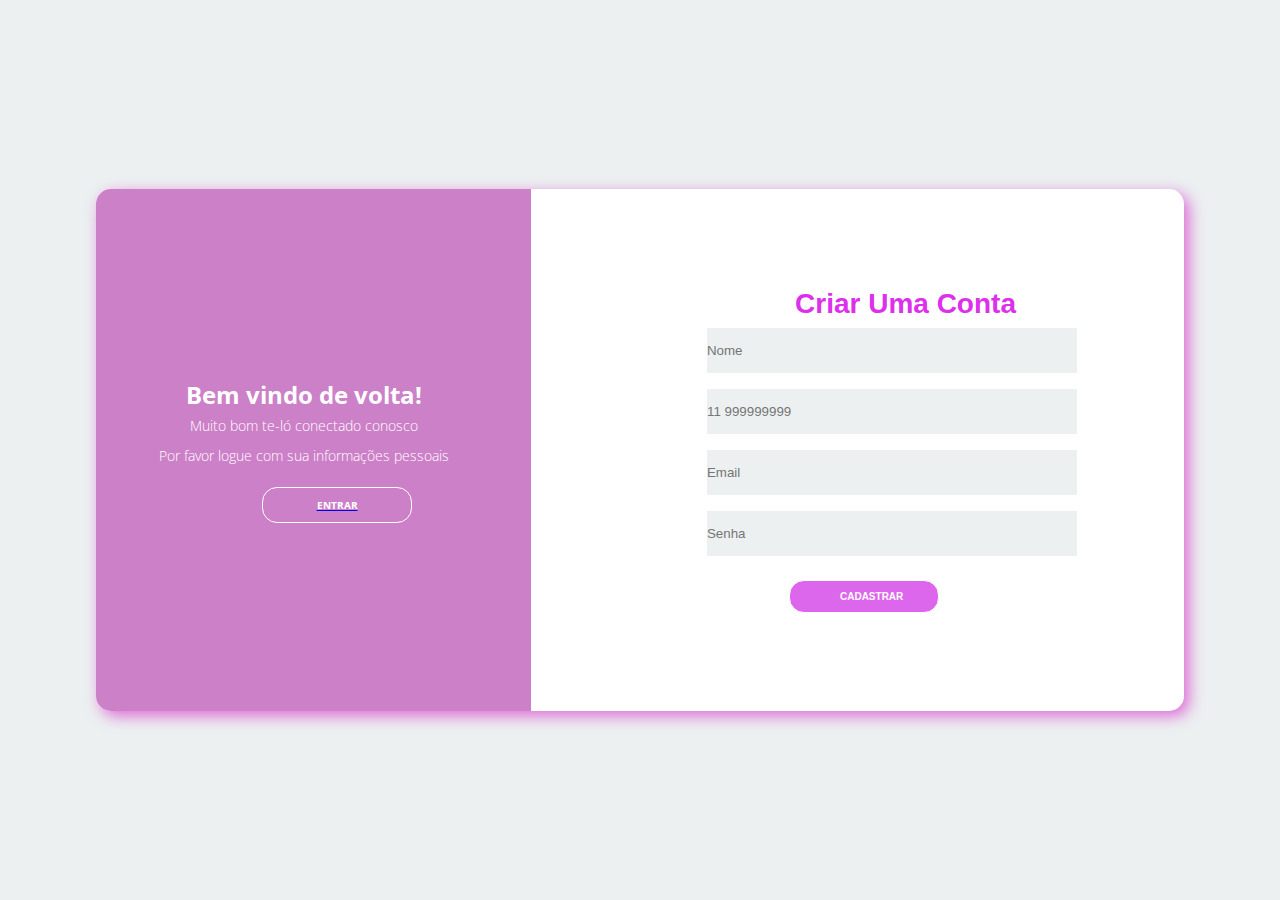
==== public/cadastro.html @ b60509db "banco linkado com minha tela de cadastro" ====
<!DOCTYPE html>
<html lang="en">

<head>
    <meta charset="UTF-8">
    <meta name="viewport" content="width=device-width, initial-scale=1.0">
    <title>Document</title>
    <link rel="stylesheet" href="css/cadastro.css">
    <script async src="https://basicons.xyz/embed.js"> </script>
    <script src="./js/sessao.js"></script>
</head>

<body>
    <div class="container">
        <div class="content first-content">
            <div class="first-column">
                <h2 class="title-primeiro"> Bem vindo de volta!</h2>
                <p class="descripition descripition-primary">Muito bom te-ló conectado conosco</p>
                <p class="descripition descripition-primary">Por favor logue com sua informações pessoais</p>
               <a href="login.html"><p class="btn btn-primary">Entrar</p></a>
            </div>
            <div class="second-column">
                <h2 class="title title-primary">Criar uma conta</h2>
             
             
               <form class="form">

                <label class="label-input" for="">
                   
                <input type="text" placeholder="Nome">
                </label>

                <label for="#">

                    <label for="">
                        <input type="tel" placeholder="11 999999999">
                        </label>
        
                        <label for="#">
                   
                <input type="email" placeholder="Email">
                </label>
              
                <label for="#">
                   
                <input type="password" placeholder="Senha" >
                 </label>
                 
                 <button class="btn btn-segundo" onclick="cadastrar()">Cadastrar</button>
               </form>
               <!-- <div id="div_aguardar" class="loading-div">
                <img src="./assets/circle-loading.gif" id="loading-gif" /> -->
              </div>
      
              <div id="div_erros_login"></div>
            </div>
          </div>
        </div>
      
       
      </body>
      
      </html>
      
      <script>
        function cadastrar() {
          aguardar();
      
          //Recupere o valor da nova input pelo nome do id
          // Agora vá para o método fetch logo abaixo
          var nomeVar = nome_input.value;
          var telefoneVar = telefone_input.value;
          var emailVar = email_input.value;
          var senhaVar = senha_input.value;
        //   var confirmacaoSenhaVar = confirmacao_senha_input.value;
         
          if (
            nomeVar == "" ||
            telefoneVar == "" ||
            emailVar == "" ||
            senhaVar == "" 
            // confirmacaoSenhaVar == "" 
           
          ) {
            cardErro.style.display = "block";
            mensagem_erro.innerHTML =
              "(Mensagem de erro para todos os campos em branco)";
      
            finalizarAguardar();
            return false;
          } else {
            setInterval(sumirMensagem, 5000);
          }
      
          // Enviando o valor da nova input
          fetch("/usuarios/cadastrar", {
            method: "POST",
            headers: {
              "Content-Type": "application/json",
            },
            body: JSON.stringify({
              // crie um atributo que recebe o valor recuperado aqui
              // Agora vá para o arquivo routes/usuario.js
              nomeServer: nomeVar,
              telefoneServer: telefoneVar,
              emailServer: emailVar,
              senhaServer: senhaVar
             
            }),
          })
            .then(function (resposta) {
              console.log("resposta: ", resposta);
      
              if (resposta.ok) {
                cardErro.style.display = "block";
      
                mensagem_erro.innerHTML =
                  "Cadastro realizado com sucesso! Redirecionando para tela de Login...";
      
                setTimeout(() => {
                  window.location = "login.html";
                }, "2000");
      
                limparFormulario();
                finalizarAguardar();
              } else {
                throw "Houve um erro ao tentar realizar o cadastro!";
              }
            })
            .catch(function (resposta) {
              console.log(`#ERRO: ${resposta}`);
              finalizarAguardar();
            });
      
          return false;
        }
      
        function listar() {
          fetch("/empresas/listar", {
            method: "GET",
          })
            .then(function (resposta) {
              resposta.json().then((empresas) => {
                empresas.forEach((empresa) => {
                  listaEmpresas.innerHTML += `<option value='${empresa.id}'>${empresa.cnpj}</option>`;
                });
              });
            })
            .catch(function (resposta) {
              console.log(`#ERRO: ${resposta}`);
            });
        }
      
        function sumirMensagem() {
          cardErro.style.display = "none";
        }
      </script>
        
        
            </div> <!-- second-column -->
        </div>
    </div>
</body>

</html>
---- public/css/cadastro.css ----
@import url('https://fonts.googleapis.com/css2?family=Open+Sans:ital,wght@0,300..800;1,300..800&display=swap');
*{
    margin: 0;
    padding: 0;
    box-sizing: border-box;
}
body{
     font-family: 'Open Sans', sans-serif;
}

.container{
    display: flex;
    justify-content: center;
    align-items: center;
    height: 100vh;
    background-color: #ecf0f1;
}
.content{
    background-color: #fff;
    border-radius: 15px;
    width: 85% ;
    height: 58%;
    box-shadow: 5px 5px 15px 0px rgba(211, 13, 194, 0.589);
    justify-content: space-between;
    align-items: center;
    position: relative;
}
.content::before{
    content: "";
    position: absolute;
    background-color: #cc80c8;
    width: 40%;
    height: 100%;
    border-top-left-radius: 15px;
    border-bottom-left-radius: 15px;

}
.title{
    color: white;
    font-size: 28px;
    font-weight: bold;
    text-transform:capitalize
}
.title-primeiro{
 color: #fff;
}
.title-primary{
    color: #dd30ec;
    font-family:'Segoe UI', Tahoma, Geneva, Verdana, sans-serif;
    text-align: center;
    margin-right: 44px;

}

.descripition{
 font-size: 14px;
 font-weight: 100;
 color: white;
 line-height: 30px;
}
.descripition-primary{
    color: #fff;
}
.descripition-second {
    color: #c9c9c9;
}

.title-segund{
    color: #58af9b;
}
.btn{
    border-radius: 15px;
    text-transform: uppercase;
    color: #fff;
    text-transform: uppercase;
    font-size: 10px;
    padding: 10px 50px;
    cursor: pointer;
    font-weight: bold;
    width: 150px;
    align-self: center;
    border: none; 
    margin-top: 1rem;
}
.btn-primary{
 background-color: transparent;
 border: 1px solid #fff;
 margin-left: 166px;
}
.btn-primary:hover{
    background-color: #fff;
    color: #c377da;
   
   
    
}
.btn-segundo{
    background-color: #dd67ec;
    border: 1px solid #fff;
    margin-left: 90px;
}
.btn-segundo:hover{
    background-color: #e68ef8;
    border: 1px solid ;
    color: #e0eeeb;
}

.first-content{
display: flex;
}
.first-column{
    text-align: center;
    width: 416px;
    flex: 1 0 auto;
    z-index: 1;
  
}
.second-column{
    flex: 2 0 auto;
    display: flex;
    flex-direction: column;
    align-items: center;
}


.form{
    display: flex;
    flex-direction: column;
    width: 55%;
}
.form input{
    height: 45px;
    width: 81%;
    border: none;
    background-color: #ecf0f1 ;
    margin: 8px ;
}
.label.input{
    background-color: #ecf0f1;
    display: flex;
    align-items: center;
}
.second-content{
    position: absolute;
    display: none;
}
.second-content .first-column{
    order: 2;
}
.second-content .second-column{
    order: 1;
}
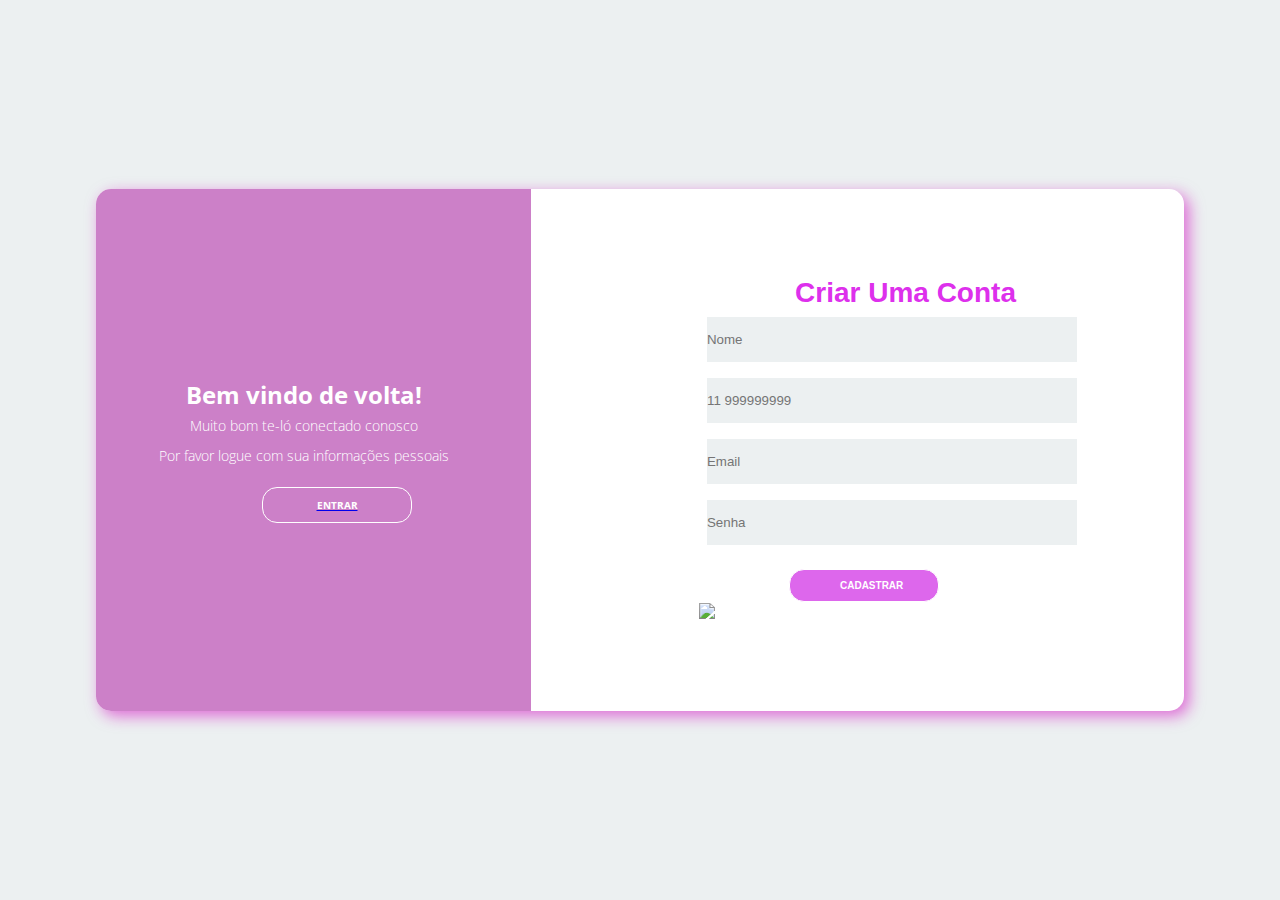
==== commit 93739db4: "Update cadastro.html" ====
--- a/public/cadastro.html
+++ b/public/cadastro.html
@@ -2,164 +2,169 @@
 <html lang="en">
 
 <head>
-    <meta charset="UTF-8">
-    <meta name="viewport" content="width=device-width, initial-scale=1.0">
-    <title>Document</title>
-    <link rel="stylesheet" href="css/cadastro.css">
-    <script async src="https://basicons.xyz/embed.js"> </script>
-    <script src="./js/sessao.js"></script>
+  <meta charset="UTF-8">
+  <meta name="viewport" content="width=device-width, initial-scale=1.0">
+  <title>Document</title>
+  <link rel="stylesheet" href="css/cadastro.css">
+  <script async src="https://basicons.xyz/embed.js"> </script>
+  <script src="./js/sessao.js"></script>
 </head>
 
 <body>
-    <div class="container">
-        <div class="content first-content">
-            <div class="first-column">
-                <h2 class="title-primeiro"> Bem vindo de volta!</h2>
-                <p class="descripition descripition-primary">Muito bom te-ló conectado conosco</p>
-                <p class="descripition descripition-primary">Por favor logue com sua informações pessoais</p>
-               <a href="login.html"><p class="btn btn-primary">Entrar</p></a>
-            </div>
-            <div class="second-column">
-                <h2 class="title title-primary">Criar uma conta</h2>
-             
-             
-               <form class="form">
+  <div class="alerta_erro">
+    <div class="card_erro" id="cardErro">
+      <span id="mensagem_erro"></span>
+    </div>
+  </div>
+  <div class="container">
+    <div class="content first-content">
+      <div class="first-column">
+        <h2 class="title-primeiro"> Bem vindo de volta!</h2>
+        <p class="descripition descripition-primary">Muito bom te-ló conectado conosco</p>
+        <p class="descripition descripition-primary">Por favor logue com sua informações pessoais</p>
+        <a href="login.html">
+          <p class="btn btn-primary">Entrar</p>
+        </a>
+      </div>
+      <div class="second-column">
+        <h2 class="title title-primary">Criar uma conta</h2>
 
-                <label class="label-input" for="">
-                   
-                <input type="text" placeholder="Nome">
-                </label>
 
-                <label for="#">
+        <div class="form">
 
-                    <label for="">
-                        <input type="tel" placeholder="11 999999999">
-                        </label>
-        
-                        <label for="#">
-                   
-                <input type="email" placeholder="Email">
-                </label>
-              
-                <label for="#">
-                   
-                <input type="password" placeholder="Senha" >
-                 </label>
-                 
-                 <button class="btn btn-segundo" onclick="cadastrar()">Cadastrar</button>
-               </form>
-               <!-- <div id="div_aguardar" class="loading-div">
-                <img src="./assets/circle-loading.gif" id="loading-gif" /> -->
-              </div>
-      
-              <div id="div_erros_login"></div>
-            </div>
-          </div>
+          <label class="label-input" for="">
+            <input id="nome_input" type="text" placeholder="Nome">
+          </label>
+
+          <label for="#">
+
+            <label for="">
+              <input id="telefone_input" type="tel" placeholder="11 999999999">
+            </label>
+
+            <label for="#">
+
+              <input id="email_input" type="email" placeholder="Email">
+            </label>
+
+            <label for="#">
+
+              <input id="senha_input" type="password" placeholder="Senha">
+            </label>
+
+            <button class="btn btn-segundo" onclick="cadastrar()">Cadastrar</button>
+            <div id="div_aguardar" class="loading-div">
+            <img src="./assets/circle-loading.gif" id="loading-gif" />
         </div>
-      
-       
-      </body>
-      
-      </html>
-      
-      <script>
-        function cadastrar() {
-          aguardar();
-      
-          //Recupere o valor da nova input pelo nome do id
-          // Agora vá para o método fetch logo abaixo
-          var nomeVar = nome_input.value;
-          var telefoneVar = telefone_input.value;
-          var emailVar = email_input.value;
-          var senhaVar = senha_input.value;
-        //   var confirmacaoSenhaVar = confirmacao_senha_input.value;
-         
-          if (
-            nomeVar == "" ||
-            telefoneVar == "" ||
-            emailVar == "" ||
-            senhaVar == "" 
-            // confirmacaoSenhaVar == "" 
-           
-          ) {
-            cardErro.style.display = "block";
-            mensagem_erro.innerHTML =
-              "(Mensagem de erro para todos os campos em branco)";
-      
-            finalizarAguardar();
-            return false;
-          } else {
-            setInterval(sumirMensagem, 5000);
-          }
-      
-          // Enviando o valor da nova input
-          fetch("/usuarios/cadastrar", {
-            method: "POST",
-            headers: {
-              "Content-Type": "application/json",
-            },
-            body: JSON.stringify({
-              // crie um atributo que recebe o valor recuperado aqui
-              // Agora vá para o arquivo routes/usuario.js
-              nomeServer: nomeVar,
-              telefoneServer: telefoneVar,
-              emailServer: emailVar,
-              senhaServer: senhaVar
-             
-            }),
-          })
-            .then(function (resposta) {
-              console.log("resposta: ", resposta);
-      
-              if (resposta.ok) {
-                cardErro.style.display = "block";
-      
-                mensagem_erro.innerHTML =
-                  "Cadastro realizado com sucesso! Redirecionando para tela de Login...";
-      
-                setTimeout(() => {
-                  window.location = "login.html";
-                }, "2000");
-      
-                limparFormulario();
-                finalizarAguardar();
-              } else {
-                throw "Houve um erro ao tentar realizar o cadastro!";
-              }
-            })
-            .catch(function (resposta) {
-              console.log(`#ERRO: ${resposta}`);
-              finalizarAguardar();
-            });
-      
-          return false;
-        }
-      
-        function listar() {
-          fetch("/empresas/listar", {
-            method: "GET",
-          })
-            .then(function (resposta) {
-              resposta.json().then((empresas) => {
-                empresas.forEach((empresa) => {
-                  listaEmpresas.innerHTML += `<option value='${empresa.id}'>${empresa.cnpj}</option>`;
-                });
-              });
-            })
-            .catch(function (resposta) {
-              console.log(`#ERRO: ${resposta}`);
-            });
-        }
-      
-        function sumirMensagem() {
-          cardErro.style.display = "none";
-        }
-      </script>
-        
-        
-            </div> <!-- second-column -->
-        </div>
+
+        <div id="div_erros_login"></div>
+      </div>
     </div>
+  </div>
+
+
 </body>
 
-</html>+</html>
+
+<script>
+  function cadastrar() {
+    aguardar();
+
+    //Recupere o valor da nova input pelo nome do id
+    // Agora vá para o método fetch logo abaixo
+    var nomeVar = nome_input.value;
+    var telefoneVar = telefone_input.value;
+    var emailVar = email_input.value;
+    var senhaVar = senha_input.value;
+    //   var confirmacaoSenhaVar = confirmacao_senha_input.value;
+
+    if (
+      nomeVar == "" ||
+      telefoneVar == "" ||
+      emailVar == "" ||
+      senhaVar == ""
+      // confirmacaoSenhaVar == "" 
+
+    ) {
+      cardErro.style.display = "block";
+      mensagem_erro.innerHTML =
+        "(Mensagem de erro para todos os campos em branco)";
+
+      finalizarAguardar();
+      return false;
+    } else {
+      setInterval(sumirMensagem, 5000);
+    }
+
+    // Enviando o valor da nova input
+    fetch("/usuarios/cadastrar", {
+      method: "POST",
+      headers: {
+        "Content-Type": "application/json",
+      },
+      body: JSON.stringify({
+        // crie um atributo que recebe o valor recuperado aqui
+        // Agora vá para o arquivo routes/usuario.js
+        nomeServer: nomeVar,
+        telefoneServer: telefoneVar,
+        emailServer: emailVar,
+        senhaServer: senhaVar
+
+      }),
+    })
+      .then(function (resposta) {
+        console.log("resposta: ", resposta);
+
+        if (resposta.ok) {
+          cardErro.style.display = "block";
+
+          mensagem_erro.innerHTML =
+            "Cadastro realizado com sucesso! Redirecionando para tela de Login...";
+
+          setTimeout(() => {
+            window.location = "login.html";
+          }, "2000");
+
+          limparFormulario();
+          finalizarAguardar();
+        } else {
+          throw "Houve um erro ao tentar realizar o cadastro!";
+        }
+      })
+      .catch(function (resposta) {
+        console.log(`#ERRO: ${resposta}`);
+        finalizarAguardar();
+      });
+
+    return false;
+  }
+
+  function listar() {
+    fetch("/empresas/listar", {
+      method: "GET",
+    })
+      .then(function (resposta) {
+        resposta.json().then((empresas) => {
+          empresas.forEach((empresa) => {
+            listaEmpresas.innerHTML += `<option value='${empresa.id}'>${empresa.cnpj}</option>`;
+          });
+        });
+      })
+      .catch(function (resposta) {
+        console.log(`#ERRO: ${resposta}`);
+      });
+  }
+
+  function sumirMensagem() {
+    cardErro.style.display = "none";
+  }
+</script>
+
+
+</div> <!-- second-column -->
+</div>
+</div>
+</body>
+
+</html>
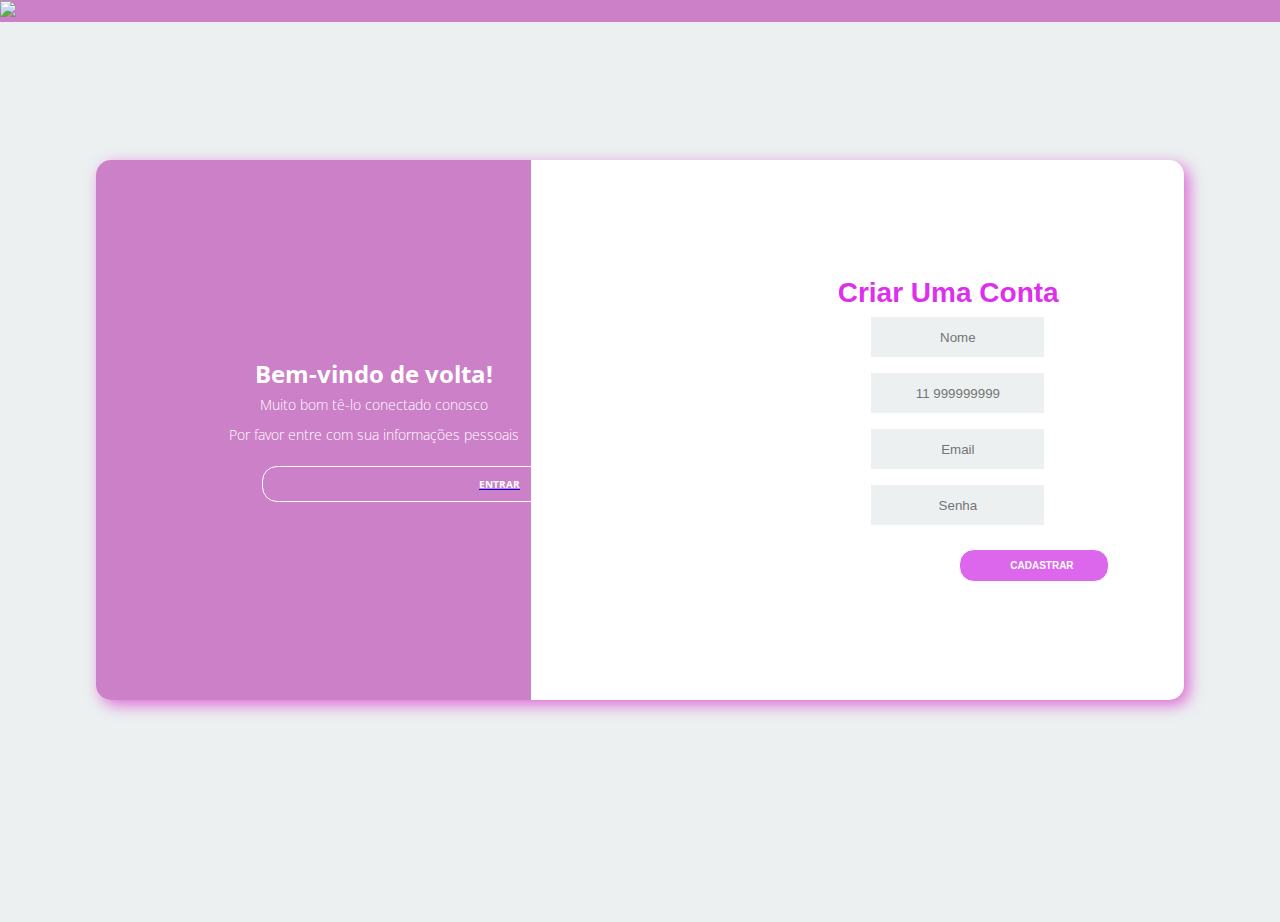
==== commit 667d3f37: "vm" ====
--- a/public/cadastro.html
+++ b/public/cadastro.html
@@ -2,169 +2,168 @@
 <html lang="en">
 
 <head>
-  <meta charset="UTF-8">
-  <meta name="viewport" content="width=device-width, initial-scale=1.0">
-  <title>Document</title>
-  <link rel="stylesheet" href="css/cadastro.css">
-  <script async src="https://basicons.xyz/embed.js"> </script>
-  <script src="./js/sessao.js"></script>
+    <meta charset="UTF-8">
+    <meta name="viewport" content="width=device-width, initial-scale=1.0">
+    <title>Document</title>
+    <link rel="stylesheet" href="css/cadastro.css">
+    <script async src="https://basicons.xyz/embed.js"> </script>
+    <script src="./js/sessao.js"></script>
 </head>
 
 <body>
-  <div class="alerta_erro">
-    <div class="card_erro" id="cardErro">
-      <span id="mensagem_erro"></span>
-    </div>
-  </div>
-  <div class="container">
-    <div class="content first-content">
-      <div class="first-column">
-        <h2 class="title-primeiro"> Bem vindo de volta!</h2>
-        <p class="descripition descripition-primary">Muito bom te-ló conectado conosco</p>
-        <p class="descripition descripition-primary">Por favor logue com sua informações pessoais</p>
-        <a href="login.html">
-          <p class="btn btn-primary">Entrar</p>
-        </a>
+    <header class="header">
+        <a href="index.html" class="logo"><img class="logo" src="Img/letra-n (1).png"> </a>
+    </header>
+    <div class="alerta_erro">
+        <div class="card_erro" id="cardErro">
+        </div>
       </div>
-      <div class="second-column">
-        <h2 class="title title-primary">Criar uma conta</h2>
+      <div class="container">
+        <div class="content first-content">
+          <div class="first-column">
+            <h2 class="title-primeiro"> Bem-vindo de volta!</h2>
+            <p class="descripition descripition-primary">Muito bom tê-lo conectado conosco</p>
+            <p class="descripition descripition-primary">Por favor entre com sua informações pessoais</p>
+            <a href="login.html">
+              <p class="btn btn-primary">Entrar</p>
+            </a>
+          </div>
+          <div class="second-column">
+            <h2 class="title title-primary">Criar uma conta</h2>
+            
+            
+            <div class="form">
+              
+              <label class="label-input" for="">
+                <input id="nome_input" type="text" placeholder="Nome">
+                
+              </label>
+              
+              <label for="#">
+                
+                <label for="">
+                  <input id="telefone_input" type="tel" placeholder="11 999999999">
+                  <div id="telefone"></div>
+                </label>
+                
+                <label for="#">
+                  
+                  <input id="email_input" type="email" placeholder="Email">
+                  <div id="email"></div>
+                </label>
+                
+                <label for="#">
+                  
+                  <input id="senha_input" type="password" placeholder="Senha">
+                  <div id="senha"></div>
+                </label>
+                
+                <button class="btn btn-segundo" onclick="cadastrar()">Cadastrar</button>
+                <br><span id="mensagem_erro"></span>
+                
+                <!-- <div id="div_aguardar" class="loading-div">
+                  <img src="./assets/circle-loading.gif" id="loading-gif" />
+                </div> -->
+                        <!-- </div>
+
+            <div id="div_aguardar" class="loading-div">
+            <img src="./assets/circle-loading.gif" id="loading-gif" />
+        </div> -->
 
 
-        <div class="form">
-
-          <label class="label-input" for="">
-            <input id="nome_input" type="text" placeholder="Nome">
-          </label>
-
-          <label for="#">
-
-            <label for="">
-              <input id="telefone_input" type="tel" placeholder="11 999999999">
-            </label>
-
-            <label for="#">
-
-              <input id="email_input" type="email" placeholder="Email">
-            </label>
-
-            <label for="#">
-
-              <input id="senha_input" type="password" placeholder="Senha">
-            </label>
-
-            <button class="btn btn-segundo" onclick="cadastrar()">Cadastrar</button>
-            <div id="div_aguardar" class="loading-div">
-            <img src="./assets/circle-loading.gif" id="loading-gif" />
+                        <div id="div_erros_login"></div>
+                </div>
+            </div>
         </div>
-
-        <div id="div_erros_login"></div>
-      </div>
-    </div>
-  </div>
-
 
 </body>
 
 </html>
 
 <script>
-  function cadastrar() {
-    aguardar();
+    function cadastrar() {
 
-    //Recupere o valor da nova input pelo nome do id
-    // Agora vá para o método fetch logo abaixo
-    var nomeVar = nome_input.value;
-    var telefoneVar = telefone_input.value;
-    var emailVar = email_input.value;
-    var senhaVar = senha_input.value;
-    //   var confirmacaoSenhaVar = confirmacao_senha_input.value;
+        var nomeVar = nome_input.value;
+        var telefoneVar = telefone_input.value;
+        var emailVar = email_input.value;
+        var senhaVar = senha_input.value;
+        var indicearroba = emailVar.indexOf("@");
+        var indicesenha = senhaVar.indexOf("@", "#", "$", ".");
 
-    if (
-      nomeVar == "" ||
-      telefoneVar == "" ||
-      emailVar == "" ||
-      senhaVar == ""
-      // confirmacaoSenhaVar == "" 
+        if (nomeVar == "" || telefoneVar == "" || emailVar == "" || senhaVar == "") {
+            cardErro.style.display = "block";
+            alert("Por favor, preencha todos os campos");
 
-    ) {
-      cardErro.style.display = "block";
-      mensagem_erro.innerHTML =
-        "(Mensagem de erro para todos os campos em branco)";
+        } else {
 
-      finalizarAguardar();
-      return false;
-    } else {
-      setInterval(sumirMensagem, 5000);
+            if (telefoneVar.length < 11 || telefoneVar.length > 11) {
+                telefone.innerHTML += "Necessario 11 digitos."
+            } else {
+                if (indicearroba == -1) {
+                    email.innerHTML += "O email precisa conter @"
+                }
+                else {
+                    if (senhaVar.length < 8 && indicesenha == -1) {
+                        senha.innerHTML += "A senha precisa ter 8 ou mais digitos e caracter especial"
+                    }
+                    else {
+                        fetch("/usuarios/cadastrar", {
+                            method: "POST",
+                            headers: {
+                                "Content-Type": "application/json",
+                            },
+                            body: JSON.stringify({
+                                // crie um atributo que recebe o valor recuperado aqui
+                                // Agora vá para o arquivo routes/usuario.js
+                                nomeServer: nomeVar,
+                                telefoneServer: telefoneVar,
+                                emailServer: emailVar,
+                                senhaServer: senhaVar
+
+                            }),
+                        })
+                            .then(function (resposta) {
+                                console.log("resposta: ", resposta);
+
+                                if (resposta.ok) {
+                                    cardErro.style.display = "block";
+
+                                    mensagem_erro.innerHTML =
+                                        "Cadastro realizado com sucesso! Redirecionando para tela de Login...";
+
+                                    setTimeout(() => {
+                                        window.location = "login.html";
+                                    }, "2000");
+
+                                    limparFormulario();
+                                } else {
+                                    throw "Houve um erro ao tentar realizar o cadastro!";
+                                }
+                            })
+                            .catch(function (resposta) {
+                                console.log(`#ERRO: ${resposta}`);
+                            });
+
+                        return false;
+                    }
+                }
+            }
+        }
     }
 
-    // Enviando o valor da nova input
-    fetch("/usuarios/cadastrar", {
-      method: "POST",
-      headers: {
-        "Content-Type": "application/json",
-      },
-      body: JSON.stringify({
-        // crie um atributo que recebe o valor recuperado aqui
-        // Agora vá para o arquivo routes/usuario.js
-        nomeServer: nomeVar,
-        telefoneServer: telefoneVar,
-        emailServer: emailVar,
-        senhaServer: senhaVar
-
-      }),
-    })
-      .then(function (resposta) {
-        console.log("resposta: ", resposta);
-
-        if (resposta.ok) {
-          cardErro.style.display = "block";
-
-          mensagem_erro.innerHTML =
-            "Cadastro realizado com sucesso! Redirecionando para tela de Login...";
-
-          setTimeout(() => {
-            window.location = "login.html";
-          }, "2000");
-
-          limparFormulario();
-          finalizarAguardar();
-        } else {
-          throw "Houve um erro ao tentar realizar o cadastro!";
-        }
-      })
-      .catch(function (resposta) {
-        console.log(`#ERRO: ${resposta}`);
-        finalizarAguardar();
-      });
-
-    return false;
-  }
-
-  function listar() {
-    fetch("/empresas/listar", {
-      method: "GET",
-    })
-      .then(function (resposta) {
-        resposta.json().then((empresas) => {
-          empresas.forEach((empresa) => {
-            listaEmpresas.innerHTML += `<option value='${empresa.id}'>${empresa.cnpj}</option>`;
-          });
-        });
-      })
-      .catch(function (resposta) {
-        console.log(`#ERRO: ${resposta}`);
-      });
-  }
-
-  function sumirMensagem() {
-    cardErro.style.display = "none";
-  }
-</script>
-
-
-</div> <!-- second-column -->
-</div>
-</div>
-</body>
-
-</html>
+    function listar() {
+        fetch("/empresas/listar", {
+            method: "GET",
+        })
+            .then(function (resposta) {
+                resposta.json().then((empresas) => {
+                    empresas.forEach((empresa) => {
+                        listaEmpresas.innerHTML += `<option value='${empresa.id}'>${empresa.cnpj}</option>`;
+                    });
+                });
+            })
+            .catch(function (resposta) {
+                console.log(`#ERRO: ${resposta}`);
+            });
+    }
+</script>--- a/public/css/cadastro.css
+++ b/public/css/cadastro.css
@@ -1,31 +1,40 @@
 @import url('https://fonts.googleapis.com/css2?family=Open+Sans:ital,wght@0,300..800;1,300..800&display=swap');
-*{
+
+* {
     margin: 0;
     padding: 0;
     box-sizing: border-box;
 }
-body{
-     font-family: 'Open Sans', sans-serif;
+
+body {
+    font-family: 'Open Sans', sans-serif;
 }
 
-.container{
+.header {
+    background: #cc80c8;
+}
+
+.container {
     display: flex;
     justify-content: center;
     align-items: center;
     height: 100vh;
     background-color: #ecf0f1;
 }
-.content{
+
+.content {
     background-color: #fff;
     border-radius: 15px;
-    width: 85% ;
-    height: 58%;
+    width: 85%;
+    height: 60%;
     box-shadow: 5px 5px 15px 0px rgba(211, 13, 194, 0.589);
     justify-content: space-between;
     align-items: center;
     position: relative;
+    margin-bottom: 85px;
 }
-.content::before{
+
+.content::before {
     content: "";
     position: absolute;
     background-color: #cc80c8;
@@ -35,40 +44,46 @@
     border-bottom-left-radius: 15px;
 
 }
-.title{
+
+.title {
     color: white;
     font-size: 28px;
     font-weight: bold;
-    text-transform:capitalize
+    text-transform: capitalize
 }
-.title-primeiro{
- color: #fff;
+
+.title-primeiro {
+    color: #fff;
 }
-.title-primary{
+
+.title-primary {
     color: #dd30ec;
-    font-family:'Segoe UI', Tahoma, Geneva, Verdana, sans-serif;
+    font-family: 'Segoe UI', Tahoma, Geneva, Verdana, sans-serif;
     text-align: center;
     margin-right: 44px;
 
 }
 
-.descripition{
- font-size: 14px;
- font-weight: 100;
- color: white;
- line-height: 30px;
+.descripition {
+    font-size: 14px;
+    font-weight: 100;
+    color: white;
+    line-height: 30px;
 }
-.descripition-primary{
+
+.descripition-primary {
     color: #fff;
 }
+
 .descripition-second {
     color: #c9c9c9;
 }
 
-.title-segund{
+.title-segund {
     color: #58af9b;
 }
-.btn{
+
+.btn {
     border-radius: 15px;
     text-transform: uppercase;
     color: #fff;
@@ -79,74 +94,89 @@
     font-weight: bold;
     width: 150px;
     align-self: center;
-    border: none; 
+    border: none;
     margin-top: 1rem;
 }
-.btn-primary{
- background-color: transparent;
- border: 1px solid #fff;
- margin-left: 166px;
+
+.btn-primary {
+    background-color: transparent;
+    border: 1px solid #fff;
+    margin-left: 166px;
+    width: 475px;
 }
-.btn-primary:hover{
+
+.btn-primary:hover {
     background-color: #fff;
     color: #c377da;
-   
-   
-    
+
+
+
 }
-.btn-segundo{
+
+.btn-segundo {
     background-color: #dd67ec;
     border: 1px solid #fff;
-    margin-left: 90px;
+    margin-left: 96px;
 }
-.btn-segundo:hover{
+
+.btn-segundo:hover {
     background-color: #e68ef8;
-    border: 1px solid ;
+    border: 1px solid;
     color: #e0eeeb;
 }
 
-.first-content{
-display: flex;
+.first-content {
+    display: flex;
 }
-.first-column{
+
+.first-column {
     text-align: center;
-    width: 416px;
+    width: 475px;
     flex: 1 0 auto;
     z-index: 1;
-  
+
 }
-.second-column{
+
+.second-column {
     flex: 2 0 auto;
     display: flex;
     flex-direction: column;
     align-items: center;
+    margin-left: 104px;
 }
 
 
-.form{
+.form {
     display: flex;
     flex-direction: column;
-    width: 55%;
+    width: 50%;
 }
-.form input{
-    height: 45px;
+
+.form input {
+    height: 40px;
     width: 81%;
     border: none;
-    background-color: #ecf0f1 ;
-    margin: 8px ;
+    background-color: #ecf0f1;
+    margin: 8px;
+    text-align: center;
 }
-.label.input{
+
+.label.input {
     background-color: #ecf0f1;
     display: flex;
     align-items: center;
+
 }
-.second-content{
+
+.second-content {
     position: absolute;
     display: none;
 }
-.second-content .first-column{
+
+.second-content .first-column {
     order: 2;
 }
-.second-content .second-column{
+
+.second-content .second-column {
     order: 1;
 }